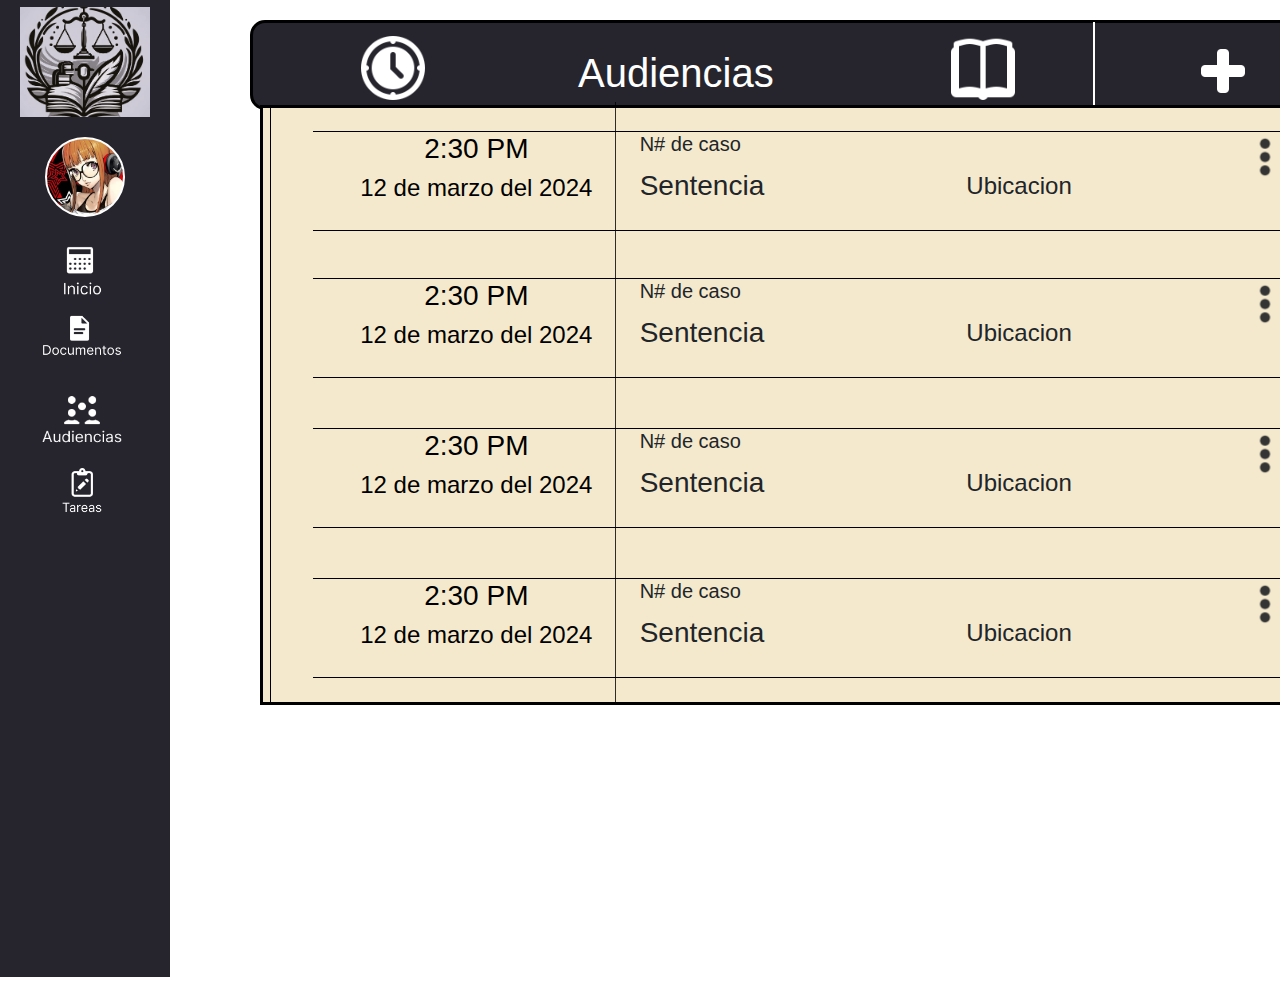
==== Audiencias.html @ 9921a463 "Actualizacion de audiencias" ====
<!DOCTYPE html>
<html lang="en">
<head>
    <meta charset="UTF-8">
    <meta name="viewport" content="width=device-width, initial-scale=1.0">
    <title>Document</title>
    <link rel="stylesheet" href="https://cdn.jsdelivr.net/npm/bootstrap@5.3.0-alpha3/dist/css/bootstrap.min.css">
    <link rel="stylesheet" href="./css/audiencias.css">
</head>
<body>
    <div class="main-container">
        <div class="rectangle">
            <div class="acbd"></div>
            <div class="ellipse">
              <a href="#"></a>
            </div>
            <ul class="enlaces">
                <li><a href="/Calendario.html"><img src="/image/logoClendario.png" alt=""></a></li>
                <li><a href="/Documentos.html"><img style="width: 80px; margin-left: -20px;" src="/image/document.png" alt=""></a></li>
                <li><a href="/Audiencias.html"><img style="width: 80px; margin-left: -20px;" src="/image/audiencia.png" alt=""></a></li>
                <li><a href="#"><img src="/image/Task.png" alt=""></a></li>
            </ul>
        </div>
        <div class="rectangle-2">
            <div class="line"></div>
            <div class="clock"></div>
            <div class="literature"></div>
            <span class="audiencias-3">Audiencias</span>
            <div class="xbox-cross">
                <a href="#"></a>
            </div>
        </div>
        <div class="flex-row-cce">
            <div class="line-b"></div>
            
        </div>
        <div class="rectangle-6">
            <!------- contenido del calendario de audiencia ---------->
            <div class="contenido">
                <div class="menu-vertical-18"></div>
                <div class="flex-row-a">
                    <span> 
                        <h3 class="hora" >
                            2:30 PM
                        </h3>
                    </span>
                    <span>
                        <h4 class="fecha">
                            12 de marzo del 2024
                        </h4>
                    </span>
                </div>
                <div class="flex-row-a">
                    <span>
                        <h5>N# de caso</h5>
                    </span>
                    <span class="sen">
                        <h3>Sentencia</h3>
                    </span>
                </div>
                <div class="flex-row-a">
                    <span class="ubicacion">
                        <h4>Ubicacion</h4>
                    </span>
                </div>
            </div>
            <div style="top: 170px;" class="contenido">
                <div class="menu-vertical-18"></div>
                <div class="flex-row-a">
                    <span> 
                        <h3 class="hora" >
                            2:30 PM
                        </h3>
                    </span>
                    <span>
                        <h4 class="fecha">
                            12 de marzo del 2024
                        </h4>
                    </span>
                </div>
                <div class="flex-row-a">
                    <span>
                        <h5>N# de caso</h5>
                    </span>
                    <span class="sen">
                        <h3>Sentencia</h3>
                    </span>
                </div>
                <div class="flex-row-a">
                    <span class="ubicacion">
                        <h4>Ubicacion</h4>
                    </span>
                </div>
            </div>
            <div style="top: 320px;" class="contenido">
                <div class="menu-vertical-18"></div>
                <div class="flex-row-a">
                    <span> 
                        <h3 class="hora" >
                            2:30 PM
                        </h3>
                    </span>
                    <span>
                        <h4 class="fecha">
                            12 de marzo del 2024
                        </h4>
                    </span>
                </div>
                <div class="flex-row-a">
                    <span>
                        <h5>N# de caso</h5>
                    </span>
                    <span class="sen">
                        <h3>Sentencia</h3>
                    </span>
                </div>
                <div class="flex-row-a">
                    <span class="ubicacion">
                        <h4>Ubicacion</h4>
                    </span>
                </div>
            </div>
            <div style="top: 470px;" class="contenido">
                <div class="menu-vertical-18"></div>
                <div class="flex-row-a">
                    <span> 
                        <h3 class="hora" >
                            2:30 PM
                        </h3>
                    </span>
                    <span>
                        <h4 class="fecha">
                            12 de marzo del 2024
                        </h4>
                    </span>
                </div>
                <div class="flex-row-a">
                    <span>
                        <h5>N# de caso</h5>
                    </span>
                    <span class="sen">
                        <h3>Sentencia</h3>
                    </span>
                </div>
                <div class="flex-row-a">
                    <span class="ubicacion">
                        <h4>Ubicacion</h4>
                    </span>
                </div>
            </div>
            <div style="top: 620px;" class="contenido">
                <div class="menu-vertical-18"></div>
                <div class="flex-row-a">
                    <span> 
                        <h3 class="hora" >
                            2:30 PM
                        </h3>
                    </span>
                    <span>
                        <h4 class="fecha">
                            12 de marzo del 2024
                        </h4>
                    </span>
                </div>
                <div class="flex-row-a">
                    <span>
                        <h5>N# de caso</h5>
                    </span>
                    <span class="sen">
                        <h3>Sentencia</h3>
                    </span>
                </div>
                <div class="flex-row-a">
                    <span class="ubicacion">
                        <h4>Ubicacion</h4>
                    </span>
                </div>
            </div>
        </div>
        <div class="line-2d"></div>
        <div class="line-2e"></div>
    </div>
</body>
</html>
---- css/audiencias.css ----
:root {
    --default-font-family: -apple-system, BlinkMacSystemFont, "Segoe UI", Roboto,
    Ubuntu, "Helvetica Neue", Helvetica, Arial, "PingFang SC",
    "Hiragino Sans GB", "Microsoft Yahei UI", "Microsoft Yahei",
    "Source Han Sans CN", sans-serif;
}
  
body {
    margin: 0;
    padding: 0;
    font-family: Arial, sans-serif;
    overflow: hidden;
}
.main-container {
    display: flex;
    width: 100%;
    height: 100%;
    margin: 0;
}
.re
  
.main-container {
    position: relative;
    width: 1440px;
    height: 1024px;
    margin: 0 auto;
    background: #ffffff;
}
.rectangle {
    bottom: 13px;
    position: relative;
    width: 170px;
    height: 110vh;
    background: #26252D;
    
}
.acbd {
    top: 20px;
    position: relative;
    width: 130px;
    height: 110px;
    margin: auto;
    background: url(/image/logo.jpeg)
      no-repeat center;
    background-size: cover;
    
}
.ellipse {
    top: 40px;
    position: relative;
    width: 80px;
    height: 80px;
    margin: auto;
    background: url(/image/OIP.jpeg)
      no-repeat center;
    background-size: cover;
    z-index: 1;
    border-radius: 50%;
    border: 2px solid rgba(255, 255, 255);
    cursor: pointer;
}
.enlaces {
    margin-left: 20px;
    list-style-type:none ;
    margin-top: 50px;

}

.enlaces li{
    margin-top: 50px;
}
.enlaces a{
    text-decoration: none;
    padding: 10px;
    display: inline-block;
}

a img{
    position: absolute;
    width: 40px;
    margin-bottom: 50px;
    transition: transform 0.3s ease-in-out;
    transition: filter 0.3s ease-in-out;
}

a img:hover {
    transform: scale(1.1);
    filter: invert(50%);
    
}

/*Inicio del calendario de audiencias*/

.rectangle-2 {
    position: absolute;
    width: 1095px;
    height: 90px;
    top: 20px;
    left: 250px;
    background: #26252d;
    border: 3px solid #000000;
    z-index: 25;
    border-radius: 15px;
}
.line {
    position: absolute;
    width: 2px;
    height: 90px;
    top: -1.030px;
    left: 840px;
    background: url(/images/84d3059d-4bfd-49ca-abce-d06fbb51696a.png)
      no-repeat center;
    background-size: cover;
    z-index: 27;
}

.clock {
    position: absolute;
    width: 100px;
    height: 80px;
    top: 5px;
    left: 90px;
    background: url(/images/26f76161e16990762beaa3fe1abe74b9cd96caf1.png)
      no-repeat center;
    background-size: contain;
    z-index: 29;
}
.literature {
    position: absolute;
    width: 100px;
    height: 80px;
    top: 5px;
    left: 680px;
    background: url(/images/304a12e20e34a942f98333a9fb87f451979f057f.png)
      no-repeat center;
    background-size: contain;
    z-index: 30;
}

.audiencias-3 {
    display: flex;
    position: absolute;
    top: 20px;
    left: 325px;
    color: #ffffff;
    font-family: Jacques Francois, var(--default-font-family);
    font-size: 40px;
    font-weight: 400;
    z-index: 81;
}

.xbox-cross {
    position: absolute;
    width: 60px;
    height: 65px;
    top: 15px;
    left: 940px;
    background: url(/images/a878f1e59f9249b88d5dab5966161f5afca3ecd3.png)
      no-repeat center;
    background-size: contain;
    z-index: 28;
    transition: transform 0.3s ease-in-out;
    transition: filter 0.3s ease-in-out;
    cursor: pointer;
}
.xbox-cross:hover{
    transform: scale(1.1);
    filter: invert(50%);
    
}

.rectangle-6 {
    position: absolute;
    width: 1072px;
    height: 600px;
    top: 105px;
    left: 260px;
    background: #f4e9cd;
    border: 3px solid #000000;
    z-index: 31;
    overflow: auto;
}

.flex-row-cce {
    position: absolute;
    width: 10px;
    height: 600px;
    top: 105px;
    left: 610px;
    z-index: 78;
}
/*comiendo de lienas***********************/

.line-b{
    position: absolute;
    width: 1px;
    height: 600px;
    left: 5px;
    top: -3px;
    background: url(/images/b3b9a3ec-d387-4a1b-8587-0d8fa2b36c90.png)
      no-repeat center;
    background-size: cover;
    z-index: 40;
}



/*fin de las lineasss--------------------------*/

.contenido{
    display: flex;
    position: absolute;
    width: 980px;
    height: 100px;
    top: 23px;
    left: 50px;
    border-bottom: 1px solid black;
    border-top: 1px solid black;

}

.contenido .flex-row-a{
 flex: 1;
}

.contenido .flex-row-a span{
    display: flex;
    flex-direction: column;
}
.contenido .flex-row-a span .hora {
    text-align: center;
    color: #000000;
    font-family: Inter, var(--default-font-family);
    
}
.contenido .flex-row-a span .fecha {
    text-align: center;
    color: #000000;
    
    
}
.contenido .flex-row-a .sen {
    padding-top: 5px;
    
}
.contenido .flex-row-a .ubicacion{
    padding-top: 40px;
    
}
.menu-vertical-18 {
    position: absolute;
    width: 59px;
    height: 50px;
    left: 922px;
    background: url(/images/MenuVertical.png)
      no-repeat center;
    background-size: contain;
    
}

.line-2d {
    position: absolute;
    width: 1px;
    height: 600px;
    top: 105px;
    left: 1315px;
    background: url(/images/b3b9a3ec-d387-4a1b-8587-0d8fa2b36c90.png)
      no-repeat center;
    background-size: cover;
    z-index: 40;
}
.line-2e {
    position: absolute;
    width: 1px;
    height: 600px;
    top: 105px;
    left: 270px;
    background: url(/images/b7f26a8d-dfa5-4e7c-aa37-c8afbc45ff1b.png)
      no-repeat center;
    background-size: cover;
    z-index: 38;
}
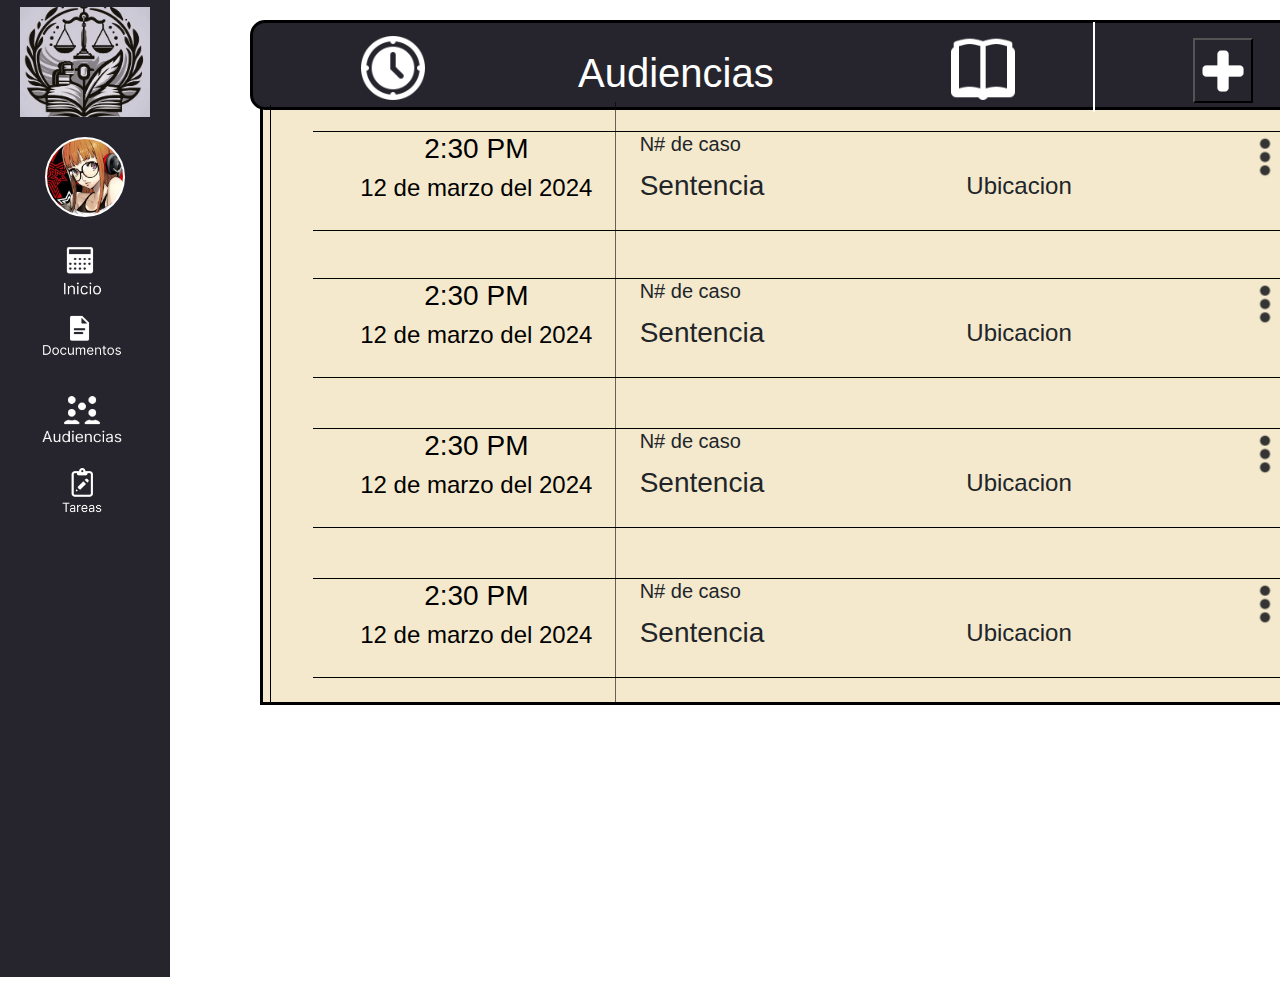
==== commit fa0cd608: "Agregacion de los formularios" ====
--- a/Audiencias.html
+++ b/Audiencias.html
@@ -3,7 +3,7 @@
 <head>
     <meta charset="UTF-8">
     <meta name="viewport" content="width=device-width, initial-scale=1.0">
-    <title>Document</title>
+    <title>Audiencias</title>
     <link rel="stylesheet" href="https://cdn.jsdelivr.net/npm/bootstrap@5.3.0-alpha3/dist/css/bootstrap.min.css">
     <link rel="stylesheet" href="./css/audiencias.css">
 </head>
@@ -17,8 +17,8 @@
             <ul class="enlaces">
                 <li><a href="/Calendario.html"><img src="/image/logoClendario.png" alt=""></a></li>
                 <li><a href="/Documentos.html"><img style="width: 80px; margin-left: -20px;" src="/image/document.png" alt=""></a></li>
-                <li><a href="/Audiencias.html"><img style="width: 80px; margin-left: -20px;" src="/image/audiencia.png" alt=""></a></li>
-                <li><a href="#"><img src="/image/Task.png" alt=""></a></li>
+                <li><a href="#"><img style="width: 80px; margin-left: -20px;" src="/image/audiencia.png" alt=""></a></li>
+                <li><a href="/Tareas.html"><img src="/image/Task.png" alt=""></a></li>
             </ul>
         </div>
         <div class="rectangle-2">
@@ -26,8 +26,58 @@
             <div class="clock"></div>
             <div class="literature"></div>
             <span class="audiencias-3">Audiencias</span>
-            <div class="xbox-cross">
-                <a href="#"></a>
+            <button type="button" class="xbox-cross" data-bs-toggle="modal" data-bs-target="#staticBackdrop"></button>
+            <!-- Modal -->
+            <div class="modal fade" id="staticBackdrop" data-bs-backdrop="static" data-bs-keyboard="false" tabindex="-1" aria-labelledby="staticBackdropLabel" aria-hidden="true">
+                <div class="modal-dialog">
+                    <div style="margin-left: 150px;" class="modal-content">
+                        <div class="modal-header">
+                            <h1 class="modal-title fs-5" id="staticBackdropLabel">Formulario-Audiencias</h1>
+                            <button type="button" class="btn-close" data-bs-dismiss="modal" aria-label="Close"></button>
+                        </div>
+                        <div class="modal-body">
+                            <label for="remitente">N# de caso:</label>
+                            <input type="text" class="form-control" id="remitente" placeholder="Escribir">
+                            <label for="destinata">Nombre de audiencia:</label>
+                            <input type="text" class="form-control" id="destinata" placeholder="Escribir">
+                            <div class="row">
+                                <div class="col-md-6">
+                                  <div class="form-group">
+                                    <label for="input1">Agregar Fecha</label>
+                                    <input type="date" class="form-control" id="input1" placeholder="Input 1">
+                                  </div>
+                                </div>
+                                <div class="col-md-6">
+                                  <div class="form-group">
+                                    <label for="input2">Hora</label>
+                                    <input type="time" class="form-control" id="input2">
+                                  </div>
+                                </div>
+                            </div>
+                            <label for="remitente">Agregar ubicacion:</label>
+                            <input type="text" class="form-control" id="remitente" placeholder="Escribir">
+                            <div class="row">
+                                <div class="col-md-6">
+                                  <div class="form-group">
+                                    <label for="input1">Agregar recordatorio</label>
+                                    <input type="date" class="form-control" id="input1">
+                                  </div>
+                                </div>
+                                <div class="col-md-6">
+                                  <div class="form-group">
+                                    <label for="input2"></label>
+                                    <input type="time" class="form-control" id="input2">
+                                  </div>
+                                </div>
+                            </div>
+                        </div>
+                        <div class="modal-footer">
+                            <button type="button" class="btn btn-primary">Agregar</button>
+                            <button type="button" class="btn btn-warning">Modificar</button>
+                            <button type="button" class="btn btn-danger">Cancelar</button>
+                        </div>
+                    </div>
+                </div>
             </div>
         </div>
         <div class="flex-row-cce">
@@ -35,7 +85,7 @@
             
         </div>
         <div class="rectangle-6">
-            <!------- contenido del calendario de audiencia ---------->
+            <!------- contenido del calendario de audiencia ------------->
             <div class="contenido">
                 <div class="menu-vertical-18"></div>
                 <div class="flex-row-a">
@@ -181,4 +231,5 @@
         <div class="line-2e"></div>
     </div>
 </body>
+<script src="https://cdn.jsdelivr.net/npm/bootstrap@5.3.0-alpha3/dist/js/bootstrap.bundle.min.js"></script>
 </html>
--- a/css/audiencias.css
+++ b/css/audiencias.css
@@ -177,7 +177,6 @@
     left: 260px;
     background: #f4e9cd;
     border: 3px solid #000000;
-    z-index: 31;
     overflow: auto;
 }
 
@@ -187,7 +186,7 @@
     height: 600px;
     top: 105px;
     left: 610px;
-    z-index: 78;
+    
 }
 /*comiendo de lienas***********************/
 
@@ -255,9 +254,16 @@
     background: url(/images/MenuVertical.png)
       no-repeat center;
     background-size: contain;
-    
-}
-
+    transition: transform 0.3s ease-in-out;
+    transition: filter 0.3s ease-in-out;
+    cursor: pointer;
+    
+}
+
+.menu-vertical-18:hover{
+    transform: scale(1.1);
+    filter: invert(50%); 
+}
 .line-2d {
     position: absolute;
     width: 1px;
@@ -280,3 +286,6 @@
     background-size: cover;
     z-index: 38;
 }
+.modal-backdrop {
+    display: none !important;
+}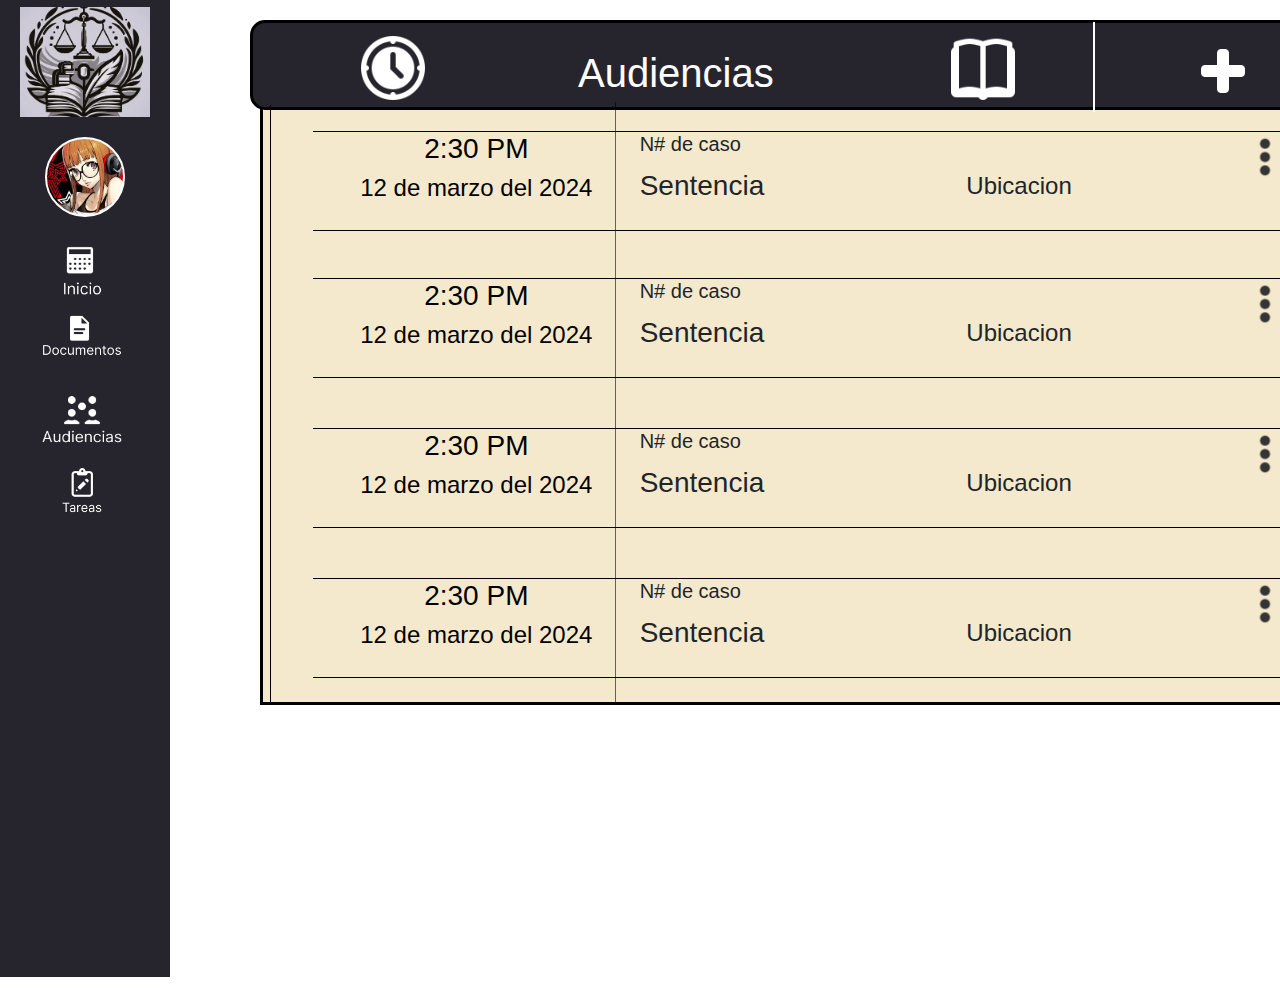
==== commit caef47a5: "Agregacion de boton de editar e iliminar" ====
--- a/Audiencias.html
+++ b/Audiencias.html
@@ -38,8 +38,14 @@
                         <div class="modal-body">
                             <label for="remitente">N# de caso:</label>
                             <input type="text" class="form-control" id="remitente" placeholder="Escribir">
-                            <label for="destinata">Nombre de audiencia:</label>
-                            <input type="text" class="form-control" id="destinata" placeholder="Escribir">
+                            <label for="destinata">Estado de audiencia:</label>
+                            <select class="form-control" id="tipos">
+                                <option value="">Seleccionar</option>
+                                <option value="1">Sentencia</option>
+                                <option value="2">Proceso</option>
+                                <option value="3">Completo</option>
+                                <!-- Agrega más opciones según necesites -->
+                            </select>
                             <div class="row">
                                 <div class="col-md-6">
                                   <div class="form-group">
--- a/css/audiencias.css
+++ b/css/audiencias.css
@@ -162,6 +162,7 @@
     transition: transform 0.3s ease-in-out;
     transition: filter 0.3s ease-in-out;
     cursor: pointer;
+    border: none;
 }
 .xbox-cross:hover{
     transform: scale(1.1);
